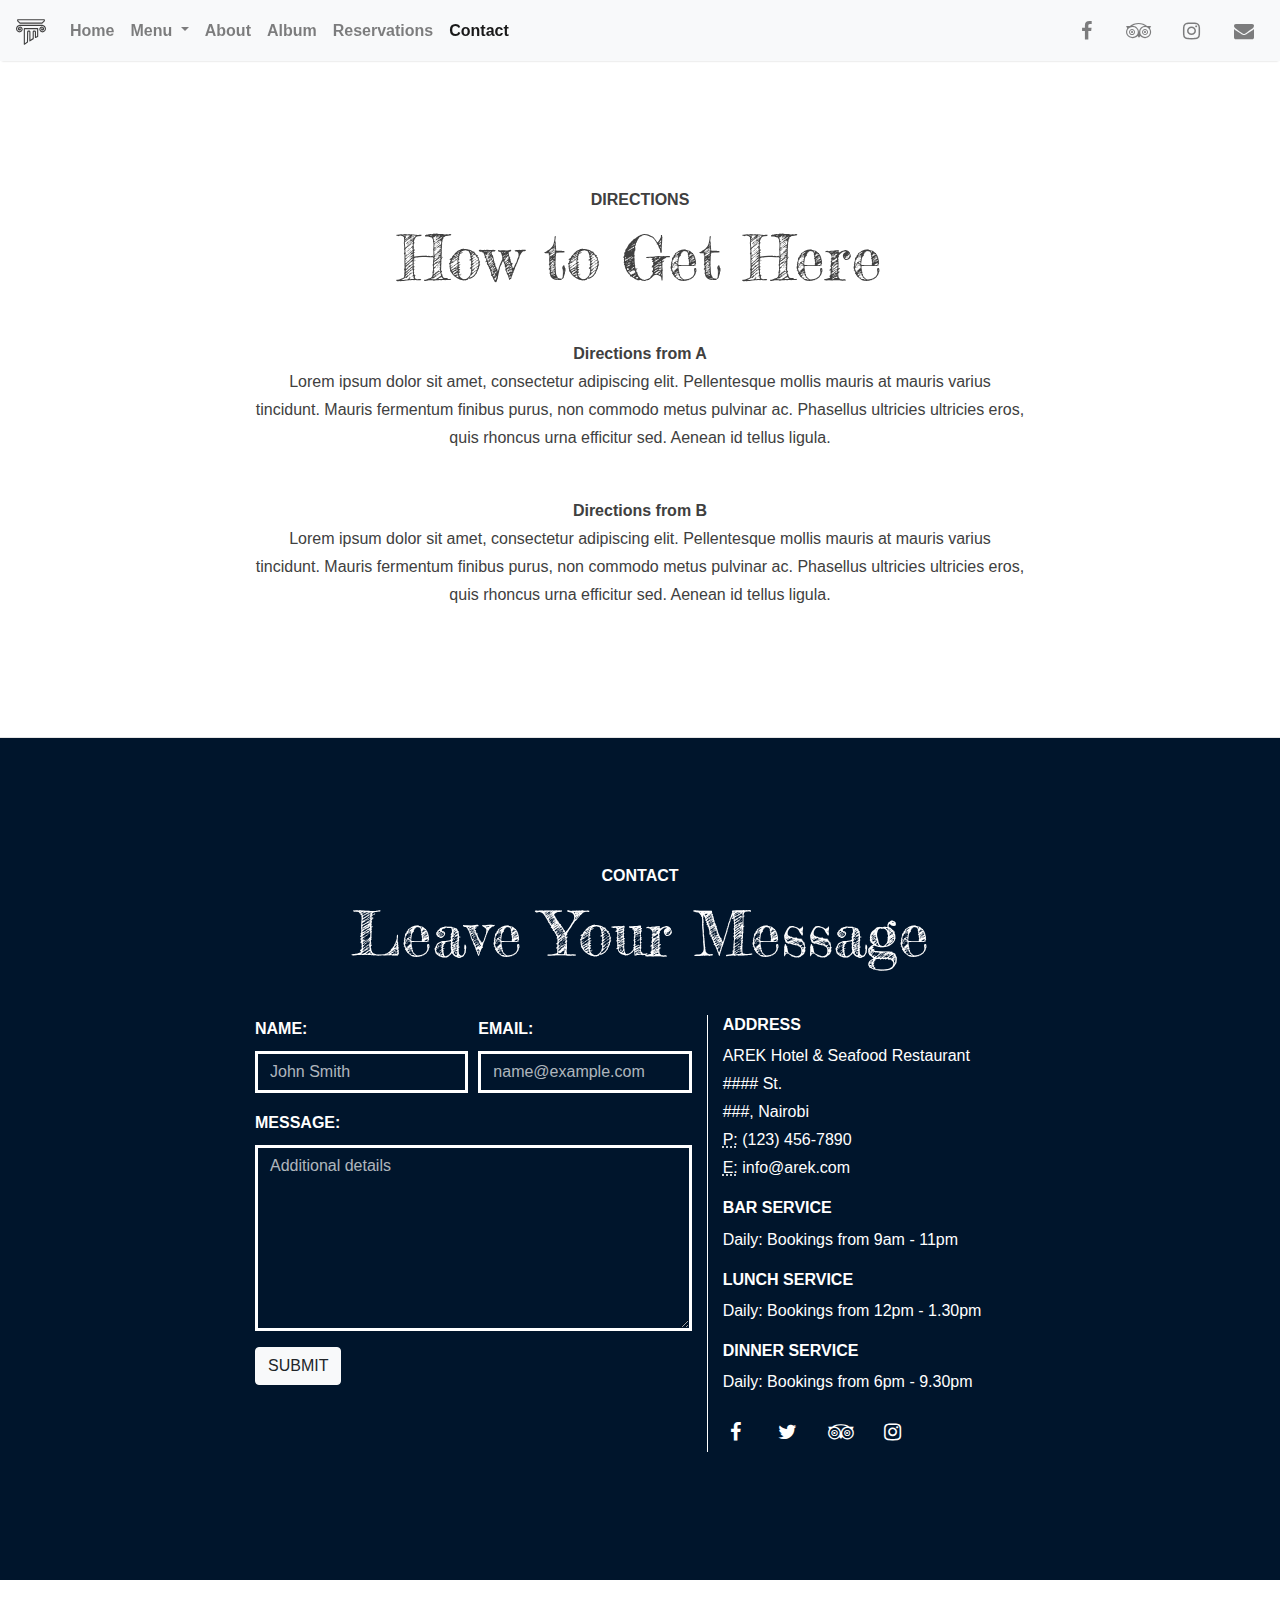
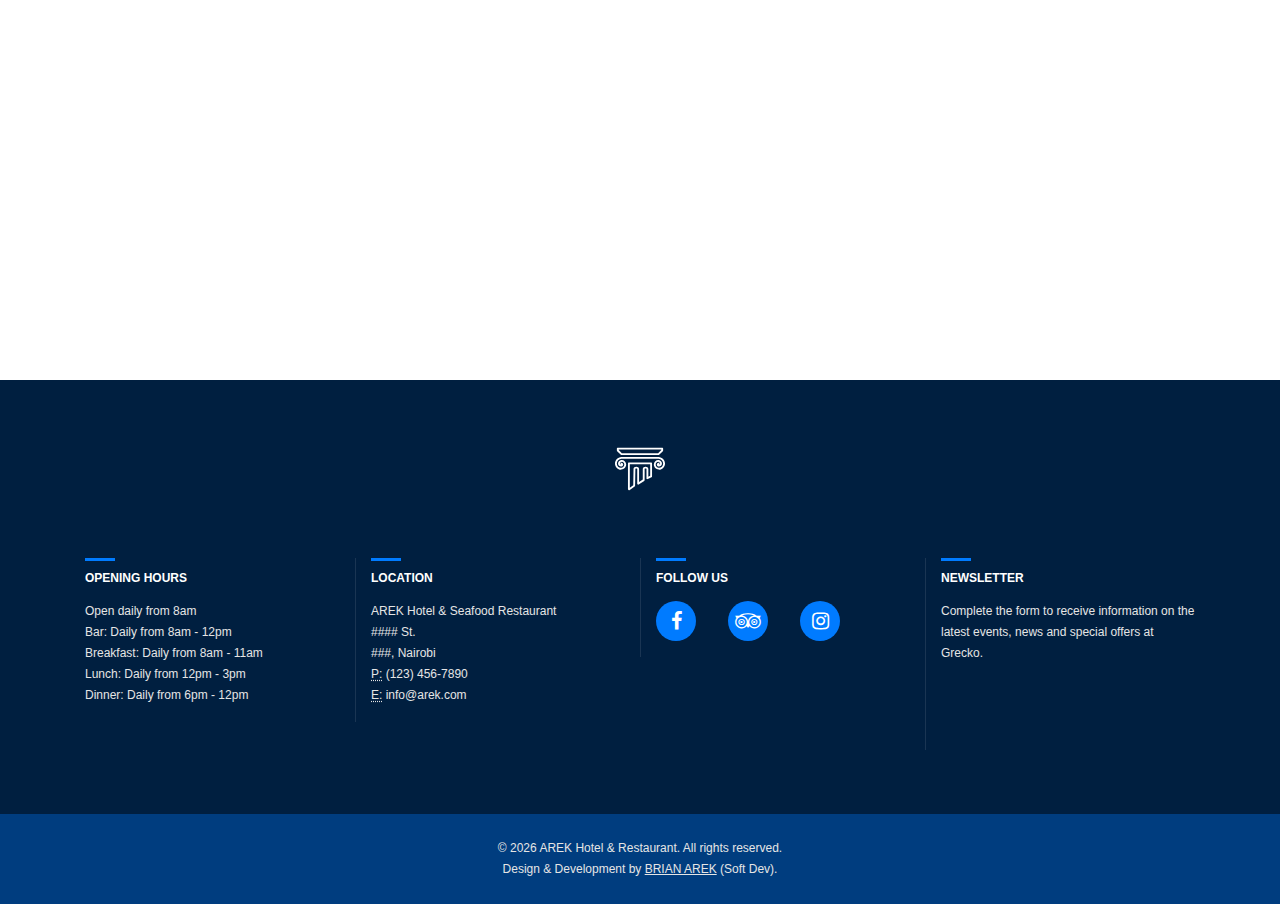
==== src/pages/contact.html @ 167c5357 "first commit" ====
<!doctype html>
<html lang="en">
  <head>
    <!-- Required meta tags -->
    <meta charset="utf-8">
    <meta name="viewport" content="width=device-width, initial-scale=1, shrink-to-fit=no">
    <title>AREK HOTEL &amp; Restaurant | Contact Us</title>
    <!-- Web app manifest -->
    <link rel='manifest' href='../manifest.json'>
    <!-- Font Awesome -->
    <link rel="stylesheet" href="https://cdnjs.cloudflare.com/ajax/libs/font-awesome/4.7.0/css/font-awesome.min.css">
    <!-- Google Fonts -->
    <link href="https://fonts.googleapis.com/css?family=Fredericka+the+Great" rel="stylesheet">
    <!-- Bootstrap -->
    <link rel="stylesheet" href="../css/bootstrap.css">
    <!-- Animate.css -->
    <link rel="stylesheet" href="../css/animate.css">
    <!-- Default stylesheet -->
    <link rel="stylesheet" href="../css/main.css">
  </head>
  <body id="top">
    <header>
      <!-- NAVBAR -->
      <nav class="navbar navbar-expand-lg navbar-light bg-light fixed-top">
        <a class="navbar-brand animated pulse" href="../index.html">
          <img src="../media/brand/logo-dark.svg" width="30" height="30" alt="Logo">
        </a>
        <button class="navbar-toggler" type="button" data-toggle="collapse" data-target="#navbarNav" aria-controls="navbarNav" aria-expanded="false" aria-label="Toggle navigation">
          <span class="navbar-toggler-icon"></span>
        </button>
        <div class="collapse navbar-collapse text-center" id="navbarNav">
          <ul class="navbar-nav">
            <li class="nav-item">
              <a class="nav-link" href="../index.html">Home <span class="sr-only">(current)</span></a>
            </li>
            <li class="nav-item dropdown">
              <a class="nav-link dropdown-toggle" href="food.html" id="navbarDropdown" role="button" data-toggle="dropdown" aria-haspopup="true" aria-expanded="false">
                Menu
              </a>
              <div class="dropdown-menu text-center text-lg-left" aria-labelledby="navbarDropdown">
                <a class="dropdown-item" href="food.html">Food</a>
                <a class="dropdown-item" href="desserts.html">Desserts</a>
                <a class="dropdown-item" href="drinks.html">Drinks</a>
              </div>
            </li>
            <li class="nav-item">
              <a class="nav-link" href="about.html">About</a>
            </li>
            <li class="nav-item">
              <a class="nav-link" href="album.html">Album</a>
            </li>
            <li class="nav-item">
              <a class="nav-link" href="reservations.html">Reservations</a>
            </li>
            <li class="nav-item active">
              <a class="nav-link" href="contact.html">Contact</a>
            </li>
          </ul>
          <div class="ml-auto">
            <a class="nav-social mr-2" href="#"><i class="fa fa-facebook" aria-hidden="true"></i></a>
            <a class="nav-social mr-2" href="#"><i class="fa fa-tripadvisor" aria-hidden="true"></i></a>
            <a class="nav-social mr-2" href="#"><i class="fa fa-instagram" aria-hidden="true"></i></a>
            <a class="nav-social" href="#"><i class="fa fa-envelope" aria-hidden="true"></i></a>
          </div>
        </div>
      </nav>
    </header>
    <main>
      <!-- DIRECTIONS -->
      <div class="contact-directions container">
        <h1 id="title-1-directions" class="special-title-1">DIRECTIONS</h1>
        <h2 id="title-2-directions" class="special-title-2">How to Get Here</h2>
        <dl id="description" class="mb-0">
          <dt>Directions from A</dt>
          <dd class="mb-0">
            Lorem ipsum dolor sit amet, consectetur adipiscing elit. Pellentesque mollis mauris at mauris varius tincidunt. Mauris fermentum finibus purus, non commodo metus pulvinar ac. Phasellus ultricies ultricies eros, quis rhoncus urna efficitur sed. Aenean id tellus ligula.
          </dd>
          <dt>Directions from B</dt>
          <dd class="mb-0">
            Lorem ipsum dolor sit amet, consectetur adipiscing elit. Pellentesque mollis mauris at mauris varius tincidunt. Mauris fermentum finibus purus, non commodo metus pulvinar ac. Phasellus ultricies ultricies eros, quis rhoncus urna efficitur sed. Aenean id tellus ligula.
          </dd>
        </dl>
      </div>
      <hr class="contact-horizontal-rule">
      <!-- CONTACT -->
      <div class="container-fluid contact-information-wrapper dark-overlay">
        <img
          sizes="(max-width: 2560px) 100vw, 2560px"
          srcset="
            https://res.cloudinary.com/pictureelement/image/upload/q_auto,f_auto,c_scale,w_320/v1535898673/website-template-3/cover-wooden-texture.jpg 320w,
            https://res.cloudinary.com/pictureelement/image/upload/q_auto,f_auto,c_scale,w_541/v1535898673/website-template-3/cover-wooden-texture.jpg 541w,
            https://res.cloudinary.com/pictureelement/image/upload/q_auto,f_auto,c_scale,w_700/v1535898673/website-template-3/cover-wooden-texture.jpg 700w,
            https://res.cloudinary.com/pictureelement/image/upload/q_auto,f_auto,c_scale,w_833/v1535898673/website-template-3/cover-wooden-texture.jpg 833w,
            https://res.cloudinary.com/pictureelement/image/upload/q_auto,f_auto,c_scale,w_940/v1535898673/website-template-3/cover-wooden-texture.jpg 940w,
            https://res.cloudinary.com/pictureelement/image/upload/q_auto,f_auto,c_scale,w_1036/v1535898673/website-template-3/cover-wooden-texture.jpg 1036w,
            https://res.cloudinary.com/pictureelement/image/upload/q_auto,f_auto,c_scale,w_1115/v1535898673/website-template-3/cover-wooden-texture.jpg 1115w,
            https://res.cloudinary.com/pictureelement/image/upload/q_auto,f_auto,c_scale,w_1194/v1535898673/website-template-3/cover-wooden-texture.jpg 1194w,
            https://res.cloudinary.com/pictureelement/image/upload/q_auto,f_auto,c_scale,w_1273/v1535898673/website-template-3/cover-wooden-texture.jpg 1273w,
            https://res.cloudinary.com/pictureelement/image/upload/q_auto,f_auto,c_scale,w_1340/v1535898673/website-template-3/cover-wooden-texture.jpg 1340w,
            https://res.cloudinary.com/pictureelement/image/upload/q_auto,f_auto,c_scale,w_1408/v1535898673/website-template-3/cover-wooden-texture.jpg 1408w,
            https://res.cloudinary.com/pictureelement/image/upload/q_auto,f_auto,c_scale,w_1473/v1535898673/website-template-3/cover-wooden-texture.jpg 1473w,
            https://res.cloudinary.com/pictureelement/image/upload/q_auto,f_auto,c_scale,w_1534/v1535898673/website-template-3/cover-wooden-texture.jpg 1534w,
            https://res.cloudinary.com/pictureelement/image/upload/q_auto,f_auto,c_scale,w_1594/v1535898673/website-template-3/cover-wooden-texture.jpg 1594w,
            https://res.cloudinary.com/pictureelement/image/upload/q_auto,f_auto,c_scale,w_1647/v1535898673/website-template-3/cover-wooden-texture.jpg 1647w,
            https://res.cloudinary.com/pictureelement/image/upload/q_auto,f_auto,c_scale,w_1708/v1535898673/website-template-3/cover-wooden-texture.jpg 1708w,
            https://res.cloudinary.com/pictureelement/image/upload/q_auto,f_auto,c_scale,w_1762/v1535898673/website-template-3/cover-wooden-texture.jpg 1762w,
            https://res.cloudinary.com/pictureelement/image/upload/q_auto,f_auto,c_scale,w_1812/v1535898673/website-template-3/cover-wooden-texture.jpg 1812w,
            https://res.cloudinary.com/pictureelement/image/upload/q_auto,f_auto,c_scale,w_1863/v1535898673/website-template-3/cover-wooden-texture.jpg 1863w,
            https://res.cloudinary.com/pictureelement/image/upload/q_auto,f_auto,c_scale,w_1913/v1535898673/website-template-3/cover-wooden-texture.jpg 1913w,
            https://res.cloudinary.com/pictureelement/image/upload/q_auto,f_auto,c_scale,w_1963/v1535898673/website-template-3/cover-wooden-texture.jpg 1963w,
            https://res.cloudinary.com/pictureelement/image/upload/q_auto,f_auto,c_scale,w_2011/v1535898673/website-template-3/cover-wooden-texture.jpg 2011w,
            https://res.cloudinary.com/pictureelement/image/upload/q_auto,f_auto,c_scale,w_2060/v1535898673/website-template-3/cover-wooden-texture.jpg 2060w,
            https://res.cloudinary.com/pictureelement/image/upload/q_auto,f_auto,c_scale,w_2111/v1535898673/website-template-3/cover-wooden-texture.jpg 2111w,
            https://res.cloudinary.com/pictureelement/image/upload/q_auto,f_auto,c_scale,w_2156/v1535898673/website-template-3/cover-wooden-texture.jpg 2156w,
            https://res.cloudinary.com/pictureelement/image/upload/q_auto,f_auto,c_scale,w_2199/v1535898673/website-template-3/cover-wooden-texture.jpg 2199w,
            https://res.cloudinary.com/pictureelement/image/upload/q_auto,f_auto,c_scale,w_2240/v1535898673/website-template-3/cover-wooden-texture.jpg 2240w,
            https://res.cloudinary.com/pictureelement/image/upload/q_auto,f_auto,c_scale,w_2282/v1535898673/website-template-3/cover-wooden-texture.jpg 2282w,
            https://res.cloudinary.com/pictureelement/image/upload/q_auto,f_auto,c_scale,w_2330/v1535898673/website-template-3/cover-wooden-texture.jpg 2330w,
            https://res.cloudinary.com/pictureelement/image/upload/q_auto,f_auto,c_scale,w_2373/v1535898673/website-template-3/cover-wooden-texture.jpg 2373w,
            https://res.cloudinary.com/pictureelement/image/upload/q_auto,f_auto,c_scale,w_2420/v1535898673/website-template-3/cover-wooden-texture.jpg 2420w,
            https://res.cloudinary.com/pictureelement/image/upload/q_auto,f_auto,c_scale,w_2465/v1535898673/website-template-3/cover-wooden-texture.jpg 2465w,
            https://res.cloudinary.com/pictureelement/image/upload/q_auto,f_auto,c_scale,w_2504/v1535898673/website-template-3/cover-wooden-texture.jpg 2504w,
            https://res.cloudinary.com/pictureelement/image/upload/q_auto,f_auto,c_scale,w_2550/v1535898673/website-template-3/cover-wooden-texture.jpg 2550w,
            https://res.cloudinary.com/pictureelement/image/upload/q_auto,f_auto,c_scale,w_2557/v1535898673/website-template-3/cover-wooden-texture.jpg 2557w,
            https://res.cloudinary.com/pictureelement/image/upload/q_auto,f_auto,c_scale,w_2560/v1535898673/website-template-3/cover-wooden-texture.jpg 2560w"
          src="https://res.cloudinary.com/pictureelement/image/upload/q_auto,f_auto,c_scale,w_2560/v1535898673/website-template-3/cover-wooden-texture.jpg"
          alt=""
          class="contact-information-wrapper-bg">
        <div class="contact-information container">
          <h1 class="special-title-1 text-center">CONTACT</h1>
          <h2 class="special-title-2 text-center">Leave Your Message</h2>
          <div class="row">
            <div class="col-md-7 contact-form">
              <form>
                <div class="form-row">
                  <div class="form-group col-md-6">
                    <label for="inputName">NAME:</label>
                    <input type="text" class="form-control" id="inputName" placeholder="John Smith">
                  </div>
                  <div class="form-group col-md-6">
                    <label for="inputEmail">EMAIL:</label>
                    <input type="email" class="form-control" id="inputEmail" placeholder="name@example.com">
                  </div>
                </div>
                <div class="form-group">
                  <label for="inputTextarea">MESSAGE:</label>
                  <textarea class="form-control" id="inputTextarea" rows="7" placeholder="Additional details"></textarea>
                </div>
                <button type="submit" class="btn btn-light">SUBMIT</button>
              </form>
            </div>
            <div class="contact-details col-md-5">
              <div class="address">
                <h6>ADDRESS</h6>
                <address>
                  AREK Hotel &amp; Seafood Restaurant<br>
                  #### St.<br>
                  ###, Nairobi<br>
                  <abbr title="Phone">P:</abbr> (123) 456-7890<br>
                  <abbr title="Email">E:</abbr> info@arek.com
                </address>
              </div>
              <div class="opening-hours">
                <h6>BAR SERVICE</h6>
                <p>Daily: Bookings from 9am - 11pm</p>
                <h6>LUNCH SERVICE</h6>
                <p>Daily: Bookings from 12pm - 1.30pm</p>
                <h6>DINNER SERVICE</h6>
                <p>Daily: Bookings from 6pm - 9.30pm</p>
              </div>
              <div class="connect">
                <a class="contact-social mr-2" href="#" aria-label="facebook"><i class="fa fa-fw fa-facebook" aria-hidden="true"></i></a>
                <a class="contact-social mr-2" href="#" aria-label="twitter"><i class="fa fa-fw fa-twitter" aria-hidden="true"></i></a>
                <a class="contact-social mr-2" href="#" aria-label="tripadvisor"><i class="fa fa-fw fa-tripadvisor" aria-hidden="true"></i></a>
                <a class="contact-social" href="#" aria-label="instagram"><i class="fa fa-fw fa-instagram" aria-hidden="true"></i></a>
              </div>
            </div>
          </div>
        </div>
      </div>
      
      <!-- GOOGLE MAP -->
      <div id="googleMapContainer" class="homepage-google-map">
        <iframe title="Our location on Google My Maps" class="google-map" src="https://www.google.com/maps/d/embed?mid=1YihUagJV98aTSoPRpalSyqRjTVhaFv5E&hl=en"></iframe>
      </div>

    </main>
    <footer class="page-footer">
      <div class="container">
        <a class="navbar-brand animated pulse d-block text-center m-0 p-0" href="#">
          <img src="../media/brand/logo-light.svg" width="50" height="50" alt="Logo">
        </a>
        <div class="row">
          <div class="col-md-3">
            <h5 class="page-footer-title">OPENING HOURS</h5>
            <p class="mb-0">Open daily from 8am</p> 
            <p class="mb-0">Bar: Daily from 8am - 12pm</p> 
            <p class="mb-0">Breakfast: Daily from 8am - 11am</p> 
            <p class="mb-0">Lunch: Daily from 12pm - 3pm</p>
            <p>Dinner: Daily from 6pm - 12pm</p>
          </div>
          <div class="col-md-3 h-100 border-left-custom">
            <h5 class="page-footer-title mt-3 mt-md-0">LOCATION</h5>
            <address>
              AREK Hotel &amp; Seafood Restaurant<br>
              #### St.<br>
              ###, Nairobi<br>
              <abbr title="Phone">P:</abbr> (123) 456-7890<br>
              <abbr title="Email">E:</abbr> info@arek.com
            </address>
          </div>
          <div class="col-md-3 h-100 border-left-custom">
            <h5 class="page-footer-title mt-3 mt-md-0">FOLLOW US</h5>
            <div class="mb-3">
              <a class="footer-social" href="#" aria-label="facebook"><i class="fa fa-facebook" aria-hidden="true"></i></a>
              <a class="footer-social" href="#" aria-label="tripadvisor"><i class="fa fa-tripadvisor" aria-hidden="true"></i></a>
              <a class="footer-social" href="#" aria-label="instagram"><i class="fa fa-instagram" aria-hidden="true"></i></a>
            </div>
          </div>
          <div class="col-md-3 h-100 border-left-custom">
            <h5 class="page-footer-title mt-3 mt-md-0">NEWSLETTER</h5>
            <p>
              Complete the form to receive information on the latest events,
              news and special offers at Grecko.
            </p>
            <form id="newsletter-form">
              <label class="sr-only" for="formEmail">Email</label>
              <input type="email" class="form-control form-control-sm rounded" id="formEmail" placeholder="name@example.com">
              <button type="submit" class="btn btn-sm btn-outline-light btn-block mt-2">Subscribe</button>
            </form>
          </div>
        </div>
      </div>
      <div class="page-footer-copyright container-fluid text-center">
        &copy; <script type="text/javascript">var year = new Date();document.write(year.getFullYear());</script> AREK Hotel &amp; Restaurant. All rights reserved.<br>
          Design &amp; Development by <a href="https://brianportfolio.lighttravelandtour.com/">BRIAN AREK</a> (Soft Dev).
        </div>
      </footer>
    <a id="back-to-top" class="back-to-top smooth-scroll" href="#top">
      <i class="fa fa-long-arrow-up" aria-hidden="true"></i>
    </a>
    <!-- jQuery -->
    <script
      src="https://code.jquery.com/jquery-3.3.1.min.js"
      integrity="sha256-FgpCb/KJQlLNfOu91ta32o/NMZxltwRo8QtmkMRdAu8="
      crossorigin="anonymous">
    </script>
    <!-- Bootstrap -->
    <script 
      src="https://maxcdn.bootstrapcdn.com/bootstrap/4.0.0/js/bootstrap.min.js" 
      integrity="sha384-JZR6Spejh4U02d8jOt6vLEHfe/JQGiRRSQQxSfFWpi1MquVdAyjUar5+76PVCmYl" 
      crossorigin="anonymous">
    </script>
    <script src="../js/site.js"></script>
    <script src="../js/contact-animations.js"></script>
  </body>
</html>
---- src/css/main.css ----
/*
 * GLOBAL
 */

html {
  font-size: 1rem;
}

body {
  font-size: 1rem;
  color: #404040;
  line-height: 1.75;
  font-family: -apple-system, BlinkMacSystemFont, "Segoe UI", Roboto, Oxygen-Sans, Ubuntu, Cantarell, "Helvetica Neue", sans-serif;
  font-weight: 400;
  padding-top: 62px;
}

label {
  font-weight: 700;
}

.homepage-google-map {
  height: 400px;
  overflow: hidden;
}

.google-map {
  height: 446px;
  width: 100%;
  position: relative;
  top: -46px;
  pointer-events: none;
  outline: none;
  border: none;
}

.google-map.enable-zoom-scrolling {
  pointer-events: auto;
}

/* Google map sidebar */
#featurecardPanel > div > div > div.qqvbed-tJHJj {
  background-color: #007bff !important;
}

input, textarea {
  border-radius: 0 !important;
}

a, a:hover {
  color: inherit;
}

.back-to-top {
  display: none;
  position: fixed;
  z-index: 1;
  bottom: 0;
  right: 0;
  margin: 0 auto;
  width: 40px;
  height: 40px;
  background-color: #007bff;
  transition: all 0.3s ease-in-out;
  opacity: 0.5;
  text-align: center;
  line-height: 40px;
}

.back-to-top:hover {
  background-color: #0069d9;
  opacity: 1;
}

.back-to-top i {
  color: #fff;
  font-size: 20px;
}

/* 
 * HELPER CLASSES
 */

.special-title-1 {
  margin-bottom: .8rem;
  font-size: 1rem;
  font-weight: 700;
}

.special-title-2 {
  font-family: 'Fredericka the Great', cursive;
  margin-bottom: 2.8rem;
  font-size: 2.8rem;
}

.banner {
  font-size: 18px;
  font-weight: 700;
  color: #fff;
  line-height: 60px;
  position: relative;
  margin: 0 auto;
  display: block;
  width: 235px;
  height: 60px;
  border: 1px solid #003166;
  text-align: center;
  color: #fff;
  background: #003D7F;
  border-radius: 4px;
  box-shadow: 0 0 30px rgba(0,0,0,.15) inset, 0 6px 10px rgba(0,0,0,.15);
}

.banner::before, .banner::after {
  content: '';
  position: absolute;
  z-index: -1;
  left: -37px;
  top: 24px;
  display: block;
  width: 60px;
  height: 0px;
  border: 30px solid #003D7F;
  border-right: 20px solid #001933;
  border-bottom-color: #003166;
  border-left-color: transparent;
  transform: rotate(-5deg);
}

.banner::after {
  left: auto;
  right: -37px;
  border-left: 20px solid #001933;
  border-right: 30px solid transparent;
  transform: rotate(5deg);
}

.box-shadow {
  box-shadow: 0 0.28rem 0.78rem rgba(0, 0, 0, .05);
}

/*
 * NAVBAR
 */

.navbar {
  box-shadow: 0 2px 2px -2px rgba(0,0,0,.2);
}

.nav-link, .dropdown-item {
  font-weight: 700;
}

/*
 * COVER
 */

 .cover .carousel-item > img {
  min-width: 100%;
  height: calc(100vh - 62px);
  object-fit: cover;
}

.cover .carousel-caption {
  bottom: initial;
  top: 50%;
  transform: translateY(-50%);
  color: #fff;
}

.cover .carousel-caption > a {
  border-radius: 0;
}

.dark-overlay::after {
  content: ' ';
  width: 100%;
  height: 100%;
  background: #000;
  opacity: 0.3;
  position: absolute;
  left: 0;
  top: 0;
}

.brand-title {
  font-family: 'Fredericka the Great', cursive;
  /* font size = min font size + (max font size - min font size) * (100vw - min viewport size) / (max viewport size - min viewport size) */
  font-size: calc(50px + (120 - 50) * (100vw - 320px)/(2560 - 320));
}

.brand-description {
  /* font size = min font size + (max font size - min font size) * (100vw - min viewport size) / (max viewport size - min viewport size) */
  font-size: calc(16px + (40 - 16) * (100vw - 320px)/(2560 - 320));
}

/*
 * HOMEPAGE-MENU
 */
.homepage-menu {
  padding-top: 8rem;
  padding-bottom: 8rem;
}

.homepage-menu-description {
  margin-top: 2.8rem;
}

.homepage-desserts, .homepage-drinks {
  margin-top: 8rem;
}

/* 
 * HOMEPAGE-ABOUT-US
 */

.homepage-about-us {
  overflow: hidden;
  position: relative;
  background-color: #001F40;
}

.homepage-about-us-bg {
  position: absolute;
  top: 0;
  left: 0;
  min-width: 100%;
  object-fit: cover;
  height: 100%;
}

.homepage-about-us-caption {
  text-align: center;
  position: relative;
  margin: 8rem 1rem;
  z-index: 1;
}

.homepage-about-us-description {
  max-width: 50em;
  margin: 0 auto 2.8rem;
}

/* 
 * HOMEPAGE-SPECIALS & EVENTS
 */

.homepage-special-offers {
  padding-top: 8rem;
  padding-bottom: 8rem;
}

.card-2, .card-3 {
  margin-top: 2.8rem;
}

.top-right {
  position: absolute;
  top: 8px;
  right: 16px;
}

/* 
 * HOMEPAGE-TESTIMONIALS
 */

.homepage-testimonials {
  overflow: hidden;
  position: relative;
  background-color: #001F40;
  color: #fff;
}

.homepage-testimonials-bg {
  position: absolute;
  top: 0;
  left: 0;
  min-width: 100%;
  object-fit: cover;
  height: 100%;
}

.homepage-testimonials-caption {
  position: relative;
  margin: 8rem 1rem;
  z-index: 1;
}

.homepage-testimonials blockquote {
  max-width: 50em;
  margin: 2.8rem auto 0 auto;
}

.homepage-testimonials blockquote footer {
  color: #e6e6e6;
}

.homepage-testimonials blockquote footer a {
  color: #fff;
  text-decoration: underline;
}

.homepage-testimonials blockquote footer a:hover {
  text-decoration: none;
}

/* 
 * FOOTER
 */

.page-footer {  
  color: #E5E5E5;
  padding-top: 4rem;
  font-size: 0.75rem;
  text-align: center;
  background: #001F40;
  line-height: 1.75;
}

.page-footer > .container {
  padding-bottom: 4rem;
}

.page-footer .row {
  padding-top: 4rem;
}

.page-footer-title {
  font-size: .75rem;
  font-weight: 700;
  color: #fff;
  margin-bottom: 1rem;
}

.border-left-custom {
  border-left: none;
}

.page-footer-copyright {
  position: relative;
  z-index: 2;
  background: #003D7F;
  padding-top: 1.5rem;
  padding-bottom: 1.5rem;
}

.page-footer a {
  text-decoration: underline;
}

.page-footer a:hover {
  text-decoration: none;
}

/* 
 * NAVBAR SOCIAL
 */

.nav-social {
  display: inline-block;
  width: 40px;
  height: 40px;
  line-height: 43px;
  transition: all 0.3s ease-in-out;
}

.nav-social:hover {
  transform: scale(1.1) rotate(360deg);
}

.nav-social i {
  font-size: 20px;
  transition: all 0.3s ease-in-out;
  color: rgba(0, 0, 0, .5);
}

.nav-social i:hover {
  color: rgba(0, 0, 0, .7);
}

/*
 * FOOTER SOCIAL
 */
.footer-social {
  display: inline-block;
  width: 40px;
  height: 40px;
  background-color: #007bff;
  transition: all 0.3s ease-in-out;
  text-align: center;
  line-height: 47px;
  border-radius: 50%;
}

.footer-social:hover {
  background-color: #0069d9;
  transform: scale(1.1) rotate(360deg);
}

.footer-social i {
  color: #fff;
  font-size: 20px;
}

.footer-social:not(:first-child) {
  margin-left: 2.8rem;
}

/* 
 * CONTACT SOCIAL
 */

 .contact-social {
  display: inline-block;
  width: 40px;
  height: 40px;
  line-height: 43px;
}

.contact-social i {
  font-size: 20px;
  color: rgba(255, 255, 255, 1);
  transition: all 0.3s ease-in-out;
}

.contact-social i:hover {
  transform: scale(1.1) rotate(360deg);
}

/* 
 * ABOUT
 */

 .about-jumbotron {
  text-align: center;
  overflow: hidden;
  position: relative;
  background-color: #001F40;
  border-radius: 0%;
  height:  calc(100vh - 62px);
}

.about-jumbotron-bg {
  position: absolute;
  top: 0;
  left: 0;
  min-width: 100%;
  object-fit: cover;
  height: 100%;
}

.about-jumbotron-caption {
  position: absolute;
  z-index: 1;
  top: 50%;
  left: 50%;
  margin-right: -50%;
  transform: translate(-50%, -50%);
}

.about-jumbotron h2 {
  margin-bottom: .8rem;
}

.about-arrow {
  display: inline-block;
  width: 50px;
  height: 50px;
  position: absolute;
  bottom: -160px;
  left: calc(50% - 25px);
}

.about-arrow .fa-angle-down {
  line-height: 50px;
  font-size: 4em !important;
  transition: all 0.3s ease-in-out;
}

.about-history {
  padding-top: 8rem;
  padding-bottom: 8rem;
}

.about-history-title h3, .about-job-openings-title h3 {
  font-family: 'Fredericka the Great', cursive;
  margin-bottom: 1rem;
  color: #007bff;
  font-size: 1.8rem;
}

.about-history-title p, .about-job-openings-title p {
  font-size: 2.8rem;
}

.about-horizontal-rule {
  margin-top: 0;
  margin-bottom: 0;
}

.about-job-openings {
  padding-top: 8rem;
  padding-bottom: 8rem;
}

/* 
 * RESERVATIONS
 */

.reservations-description {
  text-align: center;
  padding-top: 8rem;
  padding-bottom: 8rem;
  max-width: 50em;
}

.reservations-form {
  overflow: hidden;
  position: relative;
  background-color: #001F40;
}

.reservations-form-bg {
  position: absolute;
  top: 0;
  left: 0;
  min-width: 100%;
  object-fit: cover;
  height: 100%;
}

.reservations-form > form {
  position: relative;
  z-index: 1;
  color: #fff;
  max-width: 50em;
  margin-top: 0;
  padding-top: 8rem;
  padding-bottom: 8rem;
}

.reservations-form ::placeholder {
  color: #d9d9d9 !important;
}

.reservations-form form {
  max-width: 50em;
  margin: 0 auto;
}

.reservations-form label {
  color: white;
}

.reservations-form input, .reservations-form textarea {
  background: none !important;
  border: 3px solid white !important;
  color: #d9d9d9 !important;
}
 
/* 
 * CONTACT
 */

.contact-directions {
  text-align: center;
  padding-top: 8rem;
  padding-bottom: 8rem;
  max-width: 50em;
}

.contact-directions > dl > dt:nth-child(3) {
  margin-top: 2.8rem;
}

.contact-horizontal-rule {
  margin-top: 0;
  margin-bottom: 0;
}

.contact-information-wrapper {
  overflow: hidden;
  position: relative;
  background-color: #001F40;
}

.contact-information-wrapper-bg {
  position: absolute;
  top: 0;
  left: 0;
  min-width: 100%;
  object-fit: cover;
  height: 100%;
}

.contact-information {
  position: relative;
  z-index: 1;
  color: #fff;
  max-width: 50em;
  margin-top: 0;
  padding-top: 8rem;
  padding-bottom: 8rem;
}

.contact-form ::placeholder {
  color: rgba(255, 255, 255, .7) !important;
}

.contact-form label {
  color: #fff;
}

.contact-form input, .contact-form textarea {
  background: none !important;
  border: 3px solid #fff !important;
  color: rgba(255, 255, 255, 1);
}

.contact-form input:focus, .contact-form textarea:focus {
  color: rgba(255, 255, 255, 1);
}

.contact-details {
  border: none;
  margin-top: 2.8rem;
}

.contact-details h6 {
  font-weight: 700;
}

/*
 * FOOD MENU
 */

.food-jumbotron {
  text-align: center;
  overflow: hidden;
  position: relative;
  background-color: #001F40;
  border-radius: 0%;
  height:  calc(100vh - 62px);
}

.food-jumbotron-bg {
  position: absolute;
  top: 0;
  left: 0;
  min-width: 100%;
  object-fit: cover;
  height: 100%;
}

.food-jumbotron-caption {
  position: absolute;
  z-index: 1;
  top: 50%;
  left: 50%;
  margin-right: -50%;
  transform: translate(-50%, -50%);
}

.menu-icon {
  max-width: 45px; 
}

.menu-icon-text {
  display: none;
}

.food-jumbotron h1 {
  margin-bottom: 2.8rem;
}

.food-category {
  padding-top: 8rem;
}

.food-category h2 {
  margin-bottom: 2.8rem;
}

.menu-item {
  padding: 2.8rem 0;
}

.food-image {
  margin-bottom: 2.8rem;
  text-align: center;
}

.food-title {
  font-size: 1rem;
  font-weight: 700;
  margin-bottom: 1rem;
}

.food-title:before {
  position: absolute;
  top: 12px;
  left: 20px;
  right: 20px;
  height: 1px;
  border-top: 2px dotted rgba(0,0,0,1);
  display: block;
  content: '';
}

.food-name {
  position: relative;
  padding-right: 15px;
  background: #fff;
}

.food-price {
  position: relative;
  padding-left: 15px;
  background: #fff;
}

.food-ingredients {
  margin-bottom: 0;
}

.food-horizontal-rule {
  margin: 0;
}

/*
 * DRINKS MENU
 */

.drinks-jumbotron {
  text-align: center;
  overflow: hidden;
  position: relative;
  background-color: #001F40;
  border-radius: 0%;
  height:  calc(100vh - 62px);
}

.drinks-jumbotron-bg {
  position: absolute;
  top: 0;
  left: 0;
  min-width: 100%;
  object-fit: cover;
  height: 100%;
}

.drinks-jumbotron-caption {
  position: absolute;
  z-index: 1;
  top: 50%;
  left: 50%;
  margin-right: -50%;
  transform: translate(-50%, -50%);
}

.drinks-jumbotron h1 {
  margin-bottom: 2.8rem;
}

.drinks-descriptions {
  max-width: 50em;
}

.drink-category {
  padding-top: 8rem;
}

.drink-category h2 {
  margin-bottom: 2.8rem;
}

.drink-title {
  font-size: 1rem;
  font-weight: 700;
  margin-bottom: 1rem;
  position: relative;
}

.drink-title:before {
  position: absolute;
  top: 12px;
  left: 20px;
  right: 20px;
  height: 1px;
  border-top: 2px dotted rgba(0,0,0,1);
  display: block;
  content: '';
}

.drink-name {
  position: relative;
  padding-right: 15px;
  background: #fff;
}

.drink-price {
  position: relative;
  padding-left: 15px;
  background: #fff;
}

.drink-ingredients {
  margin-bottom: 0;
}

.drink-horizontal-rule {
  margin: 0;
}

/*
 * DESSERTS MENU
 */

.desserts-jumbotron {
  text-align: center;
  overflow: hidden;
  position: relative;
  background-color: #001F40;
  border-radius: 0%;
  height:  calc(100vh - 62px);
}

.desserts-jumbotron-bg {
  position: absolute;
  top: 0;
  left: 0;
  min-width: 100%;
  object-fit: cover;
  height: 100%;
}

.desserts-jumbotron-caption {
  position: absolute;
  z-index: 1;
  top: 50%;
  left: 50%;
  margin-right: -50%;
  transform: translate(-50%, -50%);
}

.desserts-jumbotron h1 {
  margin-bottom: 2.8rem;
}

.desserts-descriptions {
  max-width: 50em;
}

.dessert-category {
  padding-top: 8rem;
}

.dessert-category h2 {
  margin-bottom: 2.8rem;
}

.dessert-image {
  margin-bottom: 2.8rem;
  text-align: center;
}

.dessert-title {
  font-size: 1rem;
  font-weight: 700;
  margin-bottom: 1rem;
}

.dessert-title:before {
  position: absolute;
  top: 12px;
  left: 20px;
  right: 20px;
  height: 1px;
  border-top: 2px dotted rgba(0,0,0,1);
  display: block;
  content: '';
}

.dessert-name {
  position: relative;
  padding-right: 15px;
  background: #fff;
}

.dessert-price {
  position: relative;
  padding-left: 15px;
  background: #fff;
}

.dessert-ingredients {
  margin-bottom: 0;
}

.dessert-horizontal-rule {
  margin: 0;
}

/*
 * ALBUM
 */

.album-description {
  background: #003d7f;
  padding-top: 8rem;
  padding-bottom: 8rem;
  text-align: center;
}

.album-description h2 {
  margin-bottom: 0;
}

.album-content {
  padding-top: 8rem;
  padding-bottom: 2.8rem;
}

.album-content .card {
  margin-bottom: 2.8rem;
}

/*
 * GALLERY
 */

.gallery-description {
  padding-top: 8rem;
  padding-bottom: 8rem;
  text-align: center;
  background: white;
}

.gallery-description h2 {
  margin-bottom: 0;
}

.lightbox {
  display: none;
  position: fixed;
  z-index: 1100;
  left: 0;
  top: 0;
  height: 100vh;
  width: 100%;
  background: black;
  color: grey;
}

.lightbox label {
  position: absolute;
  cursor: pointer;
  top: 10px;
  right: 25px;
  font-size: 2.8rem;
}

.lightbox-content {
  max-width: 800px;
  width: 80%;
  /* Horizontal & Vertical Centering */
  position: absolute;
  top: 50%;
  left: 50%;
  margin-right: -50%;
  transform: translate(-50%, -50%);
}

.gallery-thumbnails {
  padding-top: 8rem;
  padding-bottom: 2.8rem;
}

.gallery-thumbnails .col-md-4 {
  margin-bottom: 2.8rem;
}

/* CSS ANIMATIONS */
.navbar-brand.animated {
  animation-duration: 2s;
  animation-iteration-count: infinite;
}

.about-arrow.animated {
  animation-duration: 2s;
  animation-iteration-count: infinite;
}

/*
 * MEDIA QUERIES
 */

/* Small devices (phones, 576px and up) */
@media (min-width: 576px) {
  .menu-icon-text {
    display: block;
  }
}
 
/* Medium devices (tablets, 768px and up) */
@media (min-width: 768px) {
  .homepage-desserts, .homepage-drinks {
    margin-top: 0;
  }

  .card-2, .card-3 {
    margin-top: 0;
  }

  .desserts, .drinks, .contact-details {
    margin-top: 0;
  }

  .menu-icon {
    max-width: 60px; 
  }

  .contact-details {
    border-left: 1px solid rgba(255, 255, 255, 1);
  }

  .border-left-custom {
    border-left: 1px solid rgba(255, 255, 255, 0.1) !important;
  }

  .page-footer {
    text-align: left;
  }

  .page-footer-title::before {
    content: '';
    width: 30px;
    border-top: #007bff;
    border-top-style: solid;
    border-top-width: 3px;
    display: block;
    margin-bottom: 10px;
  }

  .footer-title-h5::before {
    content: '';
    display: block;
    width: 30px;
    border-top: 3px solid #007bff;
    margin-bottom: .8rem;
  }

  .page-footer .row {
    padding-left: initial;
    padding-right: initial;
  }

  .footer-social:not(:first-child) {
    margin-left: 0.7rem;
  }
  
  .food-image {
    margin-bottom: 0;
  }

  .dessert-image {
    margin-bottom: 0;
  }

  .special-title-2 {
    font-size: 3.8rem;
  }
}

/* Large devices (desktops, 992px and up) */
@media (min-width: 992px) {
  .footer-social:not(:first-child) {
    margin-left: 1.8rem;
  }
}

/* Phones - Landscape Mode */
@media only screen and (min-width: 560px) and (max-width: 850px) and (orientation: landscape) { 
  .food-jumbotron h1, .desserts-jumbotron h1, .drinks-jumbotron h1 {
    margin-bottom: 1rem;
    font-size: 25px;
  }
  .about-arrow {
    display: none;
  }
  .menu-icon-text {
    display: none;
  }
  .menu-icon {
    max-width: 30px;
  }
}
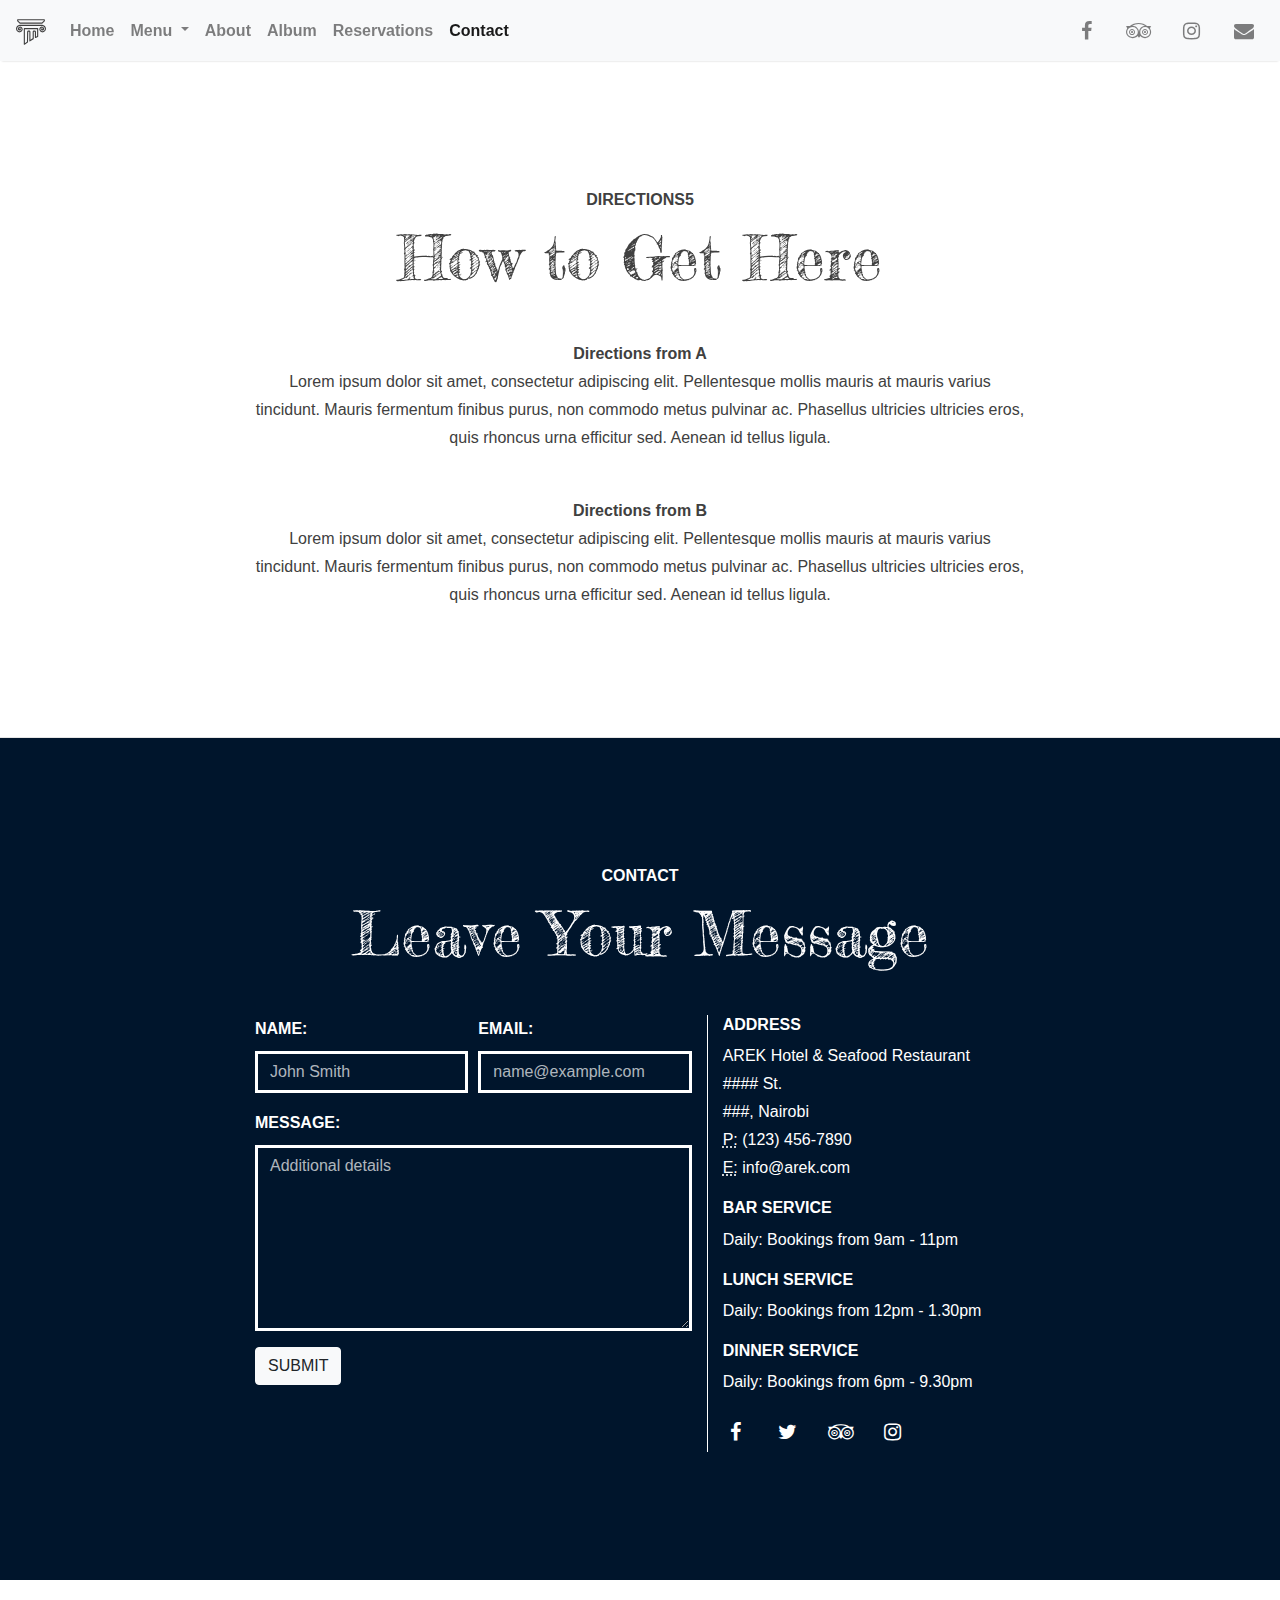
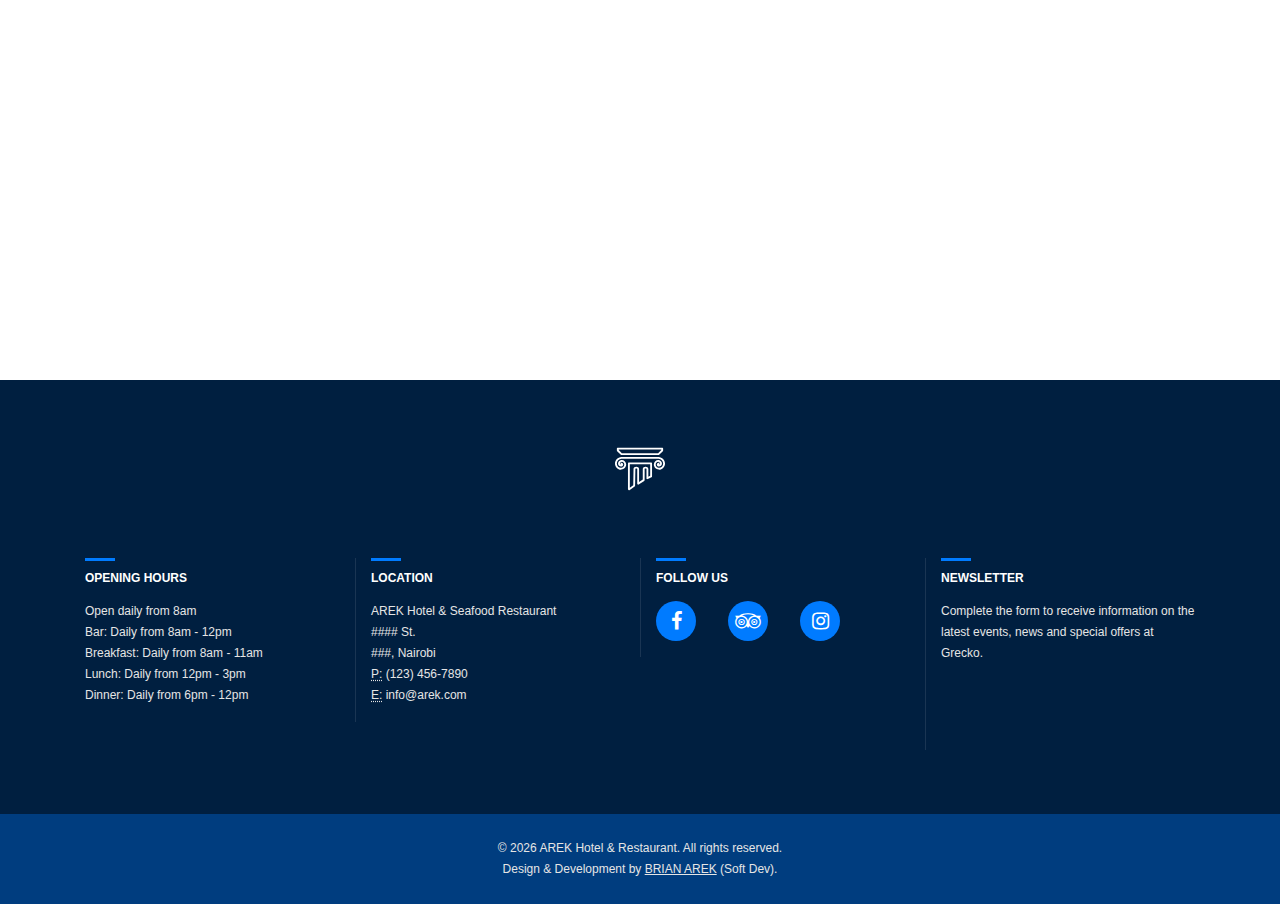
==== commit af5e77a7: "contact edit" ====
--- a/src/pages/contact.html
+++ b/src/pages/contact.html
@@ -68,7 +68,7 @@
     <main>
       <!-- DIRECTIONS -->
       <div class="contact-directions container">
-        <h1 id="title-1-directions" class="special-title-1">DIRECTIONS</h1>
+        <h1 id="title-1-directions" class="special-title-1">DIRECTIONS5</h1>
         <h2 id="title-2-directions" class="special-title-2">How to Get Here</h2>
         <dl id="description" class="mb-0">
           <dt>Directions from A</dt>
